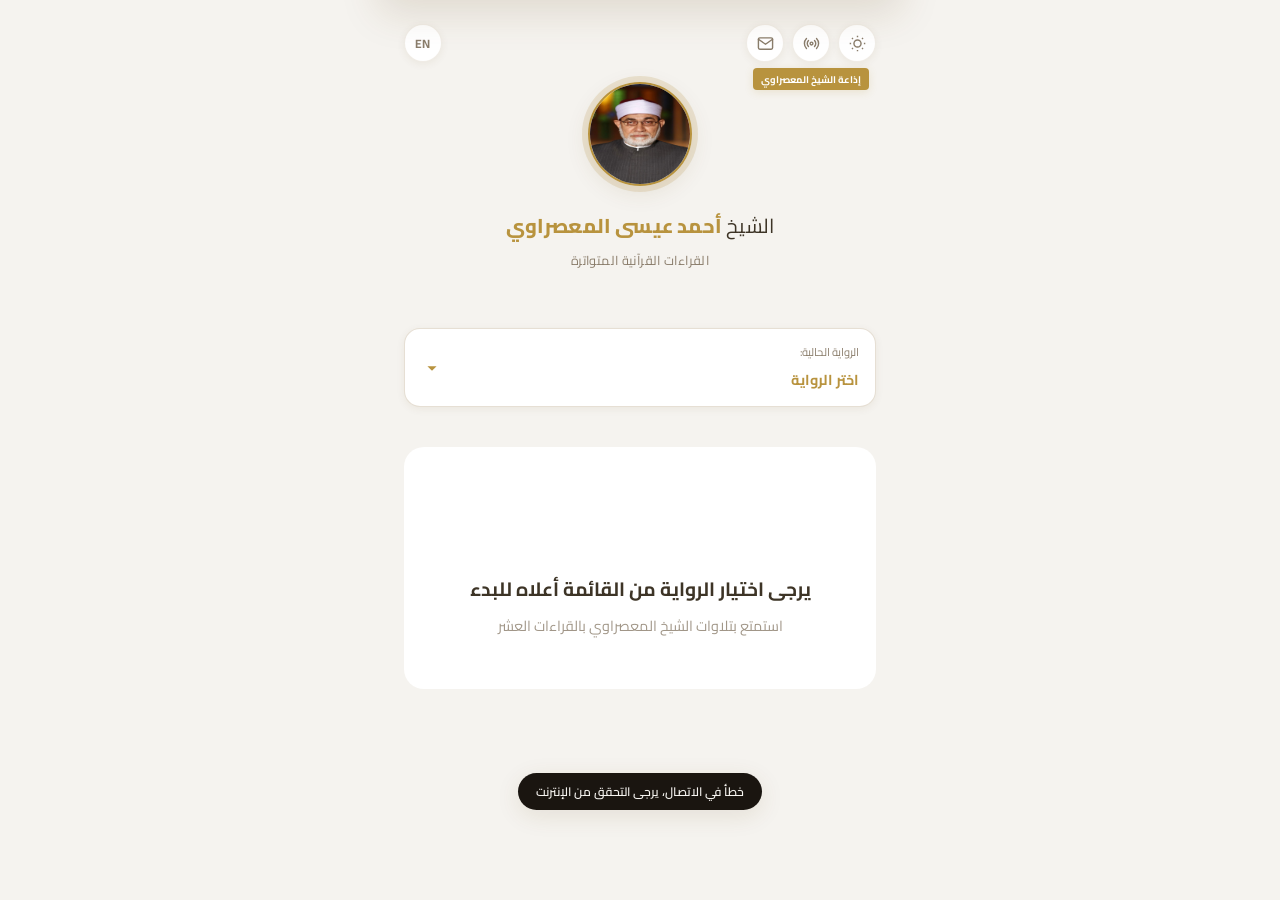
==== index.html @ b3e5ec7e "Add files via upload" ====
<!DOCTYPE html>
<html lang="ar" dir="rtl">
<head>
    <meta charset="UTF-8">
    <meta name="viewport" content="width=device-width, initial-scale=1.0, maximum-scale=1.0, user-scalable=no">

    <title>مصحف الأمة - الشيخ أحمد عيسى المعصراوي</title>
    <meta name="description" content="استمع إلى القرآن الكريم بالروايات المتواترة بصوت الشيخ أحمد عيسى المعصراوي.">
    <meta name="keywords" content="قرآن كريم, الشيخ المعصراوي, أحمد عيسى المعصراوي, القراءات العشر, روايات القرآن, mp3 قرآن, مصحف الأمة">
    <meta http-equiv="content-language" content="ar">

    <meta name="theme-color" content="#b8933e">
    <meta name="apple-mobile-web-app-capable" content="yes">
    <meta name="apple-mobile-web-app-status-bar-style" content="default">
    <meta name="apple-mobile-web-app-title" content="مصحف الأمة">
    
    <link rel="apple-touch-icon" href="icon.png">
    <link rel="manifest" href="manifest.json">

    <!-- الخطوط -->
    <link rel="preconnect" href="https://fonts.googleapis.com">
    <link rel="preconnect" href="https://fonts.gstatic.com" crossorigin>
    <link href="https://fonts.googleapis.com/css2?family=Cairo:wght@300;400;600;700;900&family=Amiri:wght@400;700&display=swap" rel="stylesheet">
    
    <!-- ملف التنسيق -->
    <link rel="stylesheet" href="style.css">
</head>
<body>

    <!-- رسالة تثبيت التطبيق الانزلاقية -->
    <div id="install-banner" class="install-banner" role="banner" aria-label="تثبيت التطبيق">
        <img src="icon.png" alt="أيقونة مصحف الأمة" class="install-icon" loading="lazy">
        <div class="install-info">
            <div class="install-title" id="install-title">تثبيت تطبيق مصحف الأمة</div>
            <div class="install-desc" id="install-desc">تجربة استماع أسرع وتعمل بدون إنترنت</div>
        </div>
        <button class="install-action-btn" id="install-action-btn" aria-label="تثبيت التطبيق">تثبيت</button>
        <button class="install-close-btn" onclick="closeInstallBanner()" aria-label="إغلاق">
            <svg viewBox="0 0 24 24" fill="none" stroke="currentColor" stroke-width="2.5" stroke-linecap="round" stroke-linejoin="round" aria-hidden="true">
                <line x1="18" y1="6" x2="6" y2="18"></line>
                <line x1="6" y1="6" x2="18" y2="18"></line>
            </svg>
        </button>
    </div>

    <!-- رسالة استئناف الاستماع -->
    <div id="resume-banner" role="dialog" aria-modal="true" aria-labelledby="resume-text">
        <div class="resume-icon">
            <svg viewBox="0 0 24 24" fill="none" stroke="currentColor" stroke-width="2" aria-hidden="true">
                <path d="M3 12a9 9 0 1 0 18 0 9 9 0 0 0-18 0z"/>
                <path d="M10 8l6 4-6 4V8z"/>
            </svg>
        </div>
        <div class="resume-text" id="resume-text">هل تود إكمال الاستماع؟</div>
        <div class="resume-actions">
            <button class="resume-btn" id="resume-btn-yes" onclick="resumePlayback()">متابعة الاستماع</button>
            <button class="resume-close" id="resume-btn-no" onclick="closeResumeBanner()">إلغاء</button>
        </div>
    </div>

    <!-- رسالة التوست (الإشعارات المؤقتة) -->
    <div id="toast" class="toast" role="status" aria-live="polite"></div>

    <!-- محتوى الصفحة الرئيسي -->
    <div class="container" id="main-container">

        <!-- الشريط العلوي -->
        <nav class="top-bar" aria-label="أدوات التحكم العامة">
            <div class="top-bar-group">
                <button class="top-btn" onclick="toggleTheme()" id="theme-toggle-btn" aria-label="تبديل المظهر"></button>

                <div class="radio-wrapper" style="position: relative; display: flex; flex-direction: column; align-items: center;">
                    <button class="top-btn radio-btn" onclick="toggleRadioAction()" id="radio-toggle-btn" aria-label="إذاعة الشيخ المعصراوي المباشرة" title="الإذاعة المباشرة">
                        <svg viewBox="0 0 24 24" fill="none" stroke="currentColor" stroke-width="2" stroke-linecap="round" stroke-linejoin="round" aria-hidden="true">
                            <circle cx="12" cy="12" r="2"></circle>
                            <path d="M16.24 7.76a6 6 0 0 1 0 8.49M7.76 16.24a6 6 0 0 1 0-8.49M19.07 4.93a10 10 0 0 1 0 14.14M4.93 19.07a10 10 0 0 1 0-14.14"></path>
                        </svg>
                        <span class="radio-live-dot" id="radio-live-dot" aria-hidden="true"></span>
                    </button>
                    <div class="radio-flash-badge" id="radio-flash-badge">إذاعة الشيخ المعصراوي</div>
                </div>

                <a href="mailto:contact@egyquran.com" class="top-btn email-btn" aria-label="تواصل معنا عبر البريد الإلكتروني" title="تواصل معنا">
                    <svg viewBox="0 0 24 24" fill="none" stroke="currentColor" stroke-width="2" stroke-linecap="round" stroke-linejoin="round" aria-hidden="true">
                        <path d="M4 4h16c1.1 0 2 .9 2 2v12c0 1.1-.9 2-2 2H4c-1.1 0-2-.9-2-2V6c0-1.1.9-2 2-2z"></path>
                        <polyline points="22,6 12,13 2,6"></polyline>
                    </svg>
                </a>
            </div>

            <button class="top-btn lang-btn" onclick="toggleLanguage()" aria-label="تغيير اللغة">
                <span id="lang-label">EN</span>
            </button>
        </nav>

        <!-- رأس الصفحة - معلومات الشيخ -->
        <header>
            <div class="header-avatar-wrapper">
                <img src="maasrawi.jpg" id="header-avatar-img" class="header-img" alt="الشيخ أحمد عيسى المعصراوي" loading="lazy">
                <div class="header-avatar-glow" aria-hidden="true"></div>
            </div>
            <h1 id="main-title">الشيخ <strong>أحمد عيسى المعصراوي</strong></h1>
            <p id="header-subtitle" class="header-subtitle">القراءات القرآنية المتواترة</p>

            <!-- المعادل الصوتي -->
            <div id="header-equalizer" class="header-equalizer" aria-hidden="true">
                <div class="header-eq-bar"></div>
                <div class="header-eq-bar"></div>
                <div class="header-eq-bar"></div>
                <div class="header-eq-bar"></div>
                <div class="header-eq-bar"></div>
            </div>
        </header>

        <!-- القائمة المنسدلة لاختيار الرواية -->
        <section aria-label="اختيار الرواية">
            <div class="custom-dropdown" id="edition-dropdown">
                <div class="dropdown-header" onclick="toggleDropdown()" role="button" aria-haspopup="listbox" aria-expanded="false">
                    <div class="dropdown-header-text">
                        <span style="font-size: 0.7rem; color: var(--text-muted); display: block; margin-bottom: 2px;" id="dropdown-label">الرواية الحالية:</span>
                        <strong id="selected-edition-name">حفص عن عاصم الكوفي</strong>
                    </div>
                    <svg viewBox="0 0 24 24" fill="currentColor" aria-hidden="true"><path d="M7 10l5 5 5-5z"/></svg>
                </div>
                <div class="dropdown-list" id="edition-list" role="listbox">
                    <!-- سيتم حقن الروايات العشرين هنا بواسطة الجافاسكربت -->
                </div>
            </div>
        </section>

        <!-- قائمة السور -->
        <main role="main">
            <div class="surah-list-container" id="main-surah-list" aria-label="قائمة السور">
                <!-- سيتم حقن السور هنا بواسطة الجافاسكربت -->
            </div>
        </main>

    </div>

    <!-- شاشة القراءة والمزامنة -->
    <div id="reading-view" class="reading-view" role="region" aria-label="عرض النص القرآني">
        
        <!-- تم إزالة الشريط العلوي بالكامل -->
        
        <div class="ayat-scroll" id="ayat-scroll">
            <div class="reading-loading" id="reading-loading">
                <svg class="loading-spin" viewBox="0 0 24 24" fill="none" stroke="currentColor" stroke-width="3" stroke-linecap="round" aria-hidden="true"><path d="M12 2v4m0 12v4M4.93 4.93l2.83 2.83m8.48 8.48l2.83 2.83M2 12h4m12 0h4M4.93 19.07l2.83-2.83m8.48-8.48l2.83-2.83"/></svg>
                <span id="reading-loading-text">جاري تحميل النص...</span>
            </div>
            <div class="ayat-container" id="ayat-container"></div>
        </div>
    </div>

    <!-- نافذة التحميل -->
    <div id="download-modal" class="download-modal" role="dialog" aria-modal="true" aria-labelledby="dl-modal-title">
        <div class="download-modal-content">
            <div class="dl-modal-icon" aria-hidden="true">
                <svg viewBox="0 0 24 24" fill="none" stroke="currentColor" stroke-width="2">
                    <path d="M21 15v4a2 2 0 0 1-2 2H5a2 2 0 0 1-2-2v-4"/>
                    <polyline points="7 10 12 15 17 10"/>
                    <line x1="12" y1="15" x2="12" y2="3"/>
                </svg>
            </div>
            <div id="dl-modal-title" class="dl-modal-title">جاري التحميل...</div>
            <div class="dl-progress-track" role="progressbar" aria-valuemin="0" aria-valuemax="100" aria-valuenow="0">
                <div id="dl-progress-fill" class="dl-progress-fill"></div>
            </div>
            <div id="dl-modal-pct" class="dl-modal-pct">0%</div>
        </div>
    </div>

    <!-- لوحة الإذاعة المباشرة الوهمية -->
    <div id="radio-modal" class="radio-modal" role="dialog" aria-modal="true" aria-labelledby="radio-modal-title" onclick="if(event.target===this) closeRadioPanel()">
        <div class="radio-modal-content">
            <button class="radio-close-btn" onclick="closeRadioPanel()" aria-label="إغلاق الإذاعة">
                <svg viewBox="0 0 24 24" fill="none" stroke="currentColor" stroke-width="2.5" stroke-linecap="round" stroke-linejoin="round" aria-hidden="true">
                    <line x1="18" y1="6" x2="6" y2="18"></line>
                    <line x1="6" y1="6" x2="18" y2="18"></line>
                </svg>
            </button>

            <div class="radio-live-badge">
                <span class="radio-live-pulse" aria-hidden="true"></span>
                <span id="radio-live-label">مباشر</span>
            </div>

            <div class="radio-avatar-wrapper">
                <img src="maasrawi.jpg" alt="الشيخ أحمد عيسى المعصراوي" class="radio-avatar-img" loading="lazy">
                <div class="radio-eq" id="radio-eq" aria-hidden="true">
                    <div class="radio-eq-bar"></div>
                    <div class="radio-eq-bar"></div>
                    <div class="radio-eq-bar"></div>
                    <div class="radio-eq-bar"></div>
                    <div class="radio-eq-bar"></div>
                </div>
            </div>

            <div id="radio-modal-title" class="radio-modal-title">إذاعة الشيخ المعصراوي</div>
            <div id="radio-track-title" class="radio-track-title">جاري تجهيز البث المباشر...</div>

            <button class="radio-play-btn" id="radio-play-btn" onclick="toggleRadioPlayback()" aria-label="تشغيل الإذاعة">
                <svg id="radio-play-icon" viewBox="0 0 24 24" fill="currentColor" aria-hidden="true"><path d="M8 5v14l11-7z"/></svg>
            </button>

            <div class="radio-flash-notice" role="status">
                <svg viewBox="0 0 24 24" fill="none" stroke="currentColor" stroke-width="2" stroke-linecap="round" stroke-linejoin="round" aria-hidden="true">
                    <path d="M13 2 3 14h7l-1 8 10-12h-7l1-8z"></path>
                </svg>
                <span>أنت تستمع الآن إلى البث المباشر لإذاعة الشيخ أحمد عيسى المعصراوي، على مدار الساعة</span>
            </div>
        </div>
    </div>

    <!-- المشغل السفلي العائم -->
    <div class="floating-player" id="global-player" role="region" aria-label="مشغل الصوت">
        <!-- شريط التقدم -->
        <div class="player-seekbar-container" id="progress-container" role="slider" aria-label="موضع التشغيل" aria-valuemin="0" aria-valuemax="100" aria-valuenow="0" tabindex="0">
            <div class="player-seekbar-track">
                <div class="player-seekbar-fill" id="progress-bar-fill">
                    <div class="player-seekbar-thumb" id="progress-thumb"></div>
                </div>
            </div>
        </div>

        <!-- معلومات التشغيل والوقت -->
        <div class="player-info-row">
            <div id="player-track-title" class="player-track-title"></div>
            <div class="player-time">
                <span id="curr-time" dir="ltr">00:00</span>
                <span id="time-separator" class="time-sep">/</span>
                <span id="total-time" dir="ltr">00:00</span>
            </div>
        </div>

        <!-- أزرار التحكم -->
        <div class="player-controls-row">
            
            <!-- عنصر موازن لتوسيط الأزرار -->
            <div class="player-side-btn"></div>

            <!-- أزرار التنقل والتشغيل -->
            <div class="player-main-controls">
                <button class="icon-btn nav-btn" onclick="playPrevious()" aria-label="السورة السابقة">
                    <svg viewBox="0 0 24 24" fill="currentColor" aria-hidden="true"><path d="M6 6h2v12H6zm3.5 6l8.5 6V6z"/></svg>
                </button>
                <button class="play-toggle-btn" id="player-play-btn" onclick="togglePlayPause()" aria-label="تشغيل أو إيقاف مؤقت"></button>
                <button class="icon-btn nav-btn" onclick="playNext()" aria-label="السورة التالية">
                    <svg viewBox="0 0 24 24" fill="currentColor" aria-hidden="true"><path d="M6 18l8.5-6L6 6v12zM16 6v12h2V6h-2z"/></svg>
                </button>
            </div>

            <!-- زر وضع التشغيل (تلقائي/تكرار/إيقاف) -->
            <div class="player-side-btn player-side-btn--end" id="playback-wrapper">
                <button class="icon-btn playback-mode-btn active-feature" id="btn-playback-mode" onclick="togglePlaybackMenu(event)" aria-label="وضع التشغيل" aria-haspopup="true" aria-expanded="false">
                    <span id="playback-text">تلقائي</span>
                    <svg id="playback-icon" width="16" height="16" viewBox="0 0 24 24" fill="none" stroke="currentColor" stroke-width="2" stroke-linecap="round" stroke-linejoin="round" aria-hidden="true"></svg>
                </button>
                <div class="playback-menu" id="playback-menu" role="menu" aria-label="خيارات التشغيل"></div>
            </div>

        </div>
    </div>

    <!-- ملف الجافاسكربت -->
    <script src="app.js" defer></script>
</body>
</html>
---- style.css ----
/* ================================================
   EGY QURAN — Premium Stylesheet (Ma'asrawi Edition)
   Design: Gold & Ink — Elegant Islamic Audio App
   ================================================ */

/* ── متغيرات الألوان والتوكنز ── */
:root {
    /* الوضع الفاتح */
    --bg-page:      #f5f3ef;
    --bg-card:      #ffffff;
    --bg-subtle:    #ede9e2;
    --bg-inset:     #faf8f5;

    --accent-gold:  #b8933e;
    --accent-light: #d4aa5a;
    --accent-glow:  rgba(184, 147, 62, 0.18);
    --accent-hover: #a07d33;

    --text-title:   #1a1510;
    --text-body:    #3d3426;
    --text-muted:   #8a7d6b;
    --text-faint:   #b5a898;

    --border-soft:  rgba(140, 110, 60, 0.12);
    --border-mid:   rgba(140, 110, 60, 0.22);

    --player-bg:    rgba(255, 252, 245, 0.97);
    --shadow-sm:    0 2px 8px rgba(100, 70, 20, 0.07);
    --shadow-md:    0 6px 24px rgba(100, 70, 20, 0.11);
    --shadow-lg:    0 12px 40px rgba(100, 70, 20, 0.15);

    --radius-sm:    10px;
    --radius-md:    16px;
    --radius-lg:    24px;
    --radius-full:  9999px;

    --transition:   0.22s cubic-bezier(0.4, 0, 0.2, 1);
    --font-ui:      'Cairo', sans-serif;
}

/* الوضع الداكن */
body.dark-theme {
    --bg-page:      #0f0e0c;
    --bg-card:      #1a1812;
    --bg-subtle:    #231f18;
    --bg-inset:     #141210;

    --accent-gold:  #c5a459;
    --accent-light: #d9b96a;
    --accent-glow:  rgba(197, 164, 89, 0.15);
    --accent-hover: #b39048;

    --text-title:   #f5efdf;
    --text-body:    #cdc0a8;
    --text-muted:   #7a6e5e;
    --text-faint:   #4a4035;

    --border-soft:  rgba(197, 164, 89, 0.10);
    --border-mid:   rgba(197, 164, 89, 0.18);

    --player-bg:    rgba(18, 16, 12, 0.97);
    --shadow-sm:    0 2px 8px rgba(0, 0, 0, 0.3);
    --shadow-md:    0 6px 24px rgba(0, 0, 0, 0.4);
    --shadow-lg:    0 12px 40px rgba(0, 0, 0, 0.5);
}

/* ── إعادة الضبط الأساسية ── */
*, *::before, *::after {
    box-sizing: border-box;
    margin: 0;
    padding: 0;
    -webkit-tap-highlight-color: transparent;
}

@media (prefers-reduced-motion: reduce) {
    *, *::before, *::after {
        animation-duration: 0.01ms !important;
        animation-iteration-count: 1 !important;
        transition-duration: 0.01ms !important;
    }
}

html {
    scroll-behavior: smooth;
}

body {
    font-family: var(--font-ui);
    background: var(--bg-page);
    color: var(--text-body);
    min-height: 100vh;
    padding-bottom: 150px;
    user-select: none;
    -webkit-font-smoothing: antialiased;
    transition: background var(--transition), color var(--transition);
}

/* ── الحاوية الرئيسية ── */
.container {
    width: 100%;
    max-width: 520px;
    margin: 0 auto;
    padding: 16px 16px 0;
}

@media (min-width: 640px) {
    .container {
        padding: 24px 24px 0;
    }
}

/* ── التثبيت الانزلاقي ── */
.install-banner {
    position: fixed;
    top: 0;
    left: 50%;
    transform: translateX(-50%) translateY(-100%);
    width: 100%;
    max-width: 520px;
    background: var(--player-bg);
    backdrop-filter: blur(20px);
    -webkit-backdrop-filter: blur(20px);
    border-bottom: 2px solid var(--accent-gold);
    box-shadow: var(--shadow-lg);
    z-index: 10001;
    display: flex;
    align-items: center;
    padding: 12px 16px;
    gap: 12px;
    transition: transform 0.5s cubic-bezier(0.4, 0, 0.2, 1);
}

.install-banner.show {
    transform: translateX(-50%) translateY(0);
}

.install-icon {
    width: 44px;
    height: 44px;
    border-radius: 12px;
    box-shadow: var(--shadow-sm);
    flex-shrink: 0;
}

.install-info {
    flex: 1;
    display: flex;
    flex-direction: column;
    gap: 2px;
}

.install-title {
    font-size: 0.85rem;
    font-weight: 700;
    color: var(--text-title);
}

.install-desc {
    font-size: 0.68rem;
    color: var(--text-muted);
    line-height: 1.4;
}

.install-action-btn {
    background: var(--accent-gold);
    color: #fff;
    border: none;
    padding: 7px 18px;
    border-radius: var(--radius-full);
    font-family: var(--font-ui);
    font-weight: 700;
    font-size: 0.78rem;
    cursor: pointer;
    box-shadow: 0 4px 14px var(--accent-glow);
    transition: transform var(--transition), background var(--transition);
    white-space: nowrap;
    flex-shrink: 0;
}

.install-action-btn:hover { background: var(--accent-hover); }
.install-action-btn:active { transform: scale(0.95); }

.install-close-btn {
    background: transparent;
    border: none;
    color: var(--text-muted);
    cursor: pointer;
    display: flex;
    align-items: center;
    justify-content: center;
    padding: 6px;
    border-radius: 50%;
    transition: background var(--transition), color var(--transition);
    flex-shrink: 0;
}

.install-close-btn:hover {
    background: var(--accent-glow);
    color: var(--text-title);
}

.install-close-btn svg {
    width: 18px;
    height: 18px;
}

/* ── بانر الاستئناف ── */
#resume-banner {
    position: fixed;
    top: 20px;
    left: 50%;
    transform: translateX(-50%) translateY(-200px);
    background: var(--player-bg);
    border: 1.5px solid var(--accent-gold);
    padding: 16px 20px;
    border-radius: var(--radius-md);
    box-shadow: var(--shadow-lg);
    z-index: 10000;
    width: 90%;
    max-width: 380px;
    display: flex;
    flex-direction: column;
    align-items: center;
    gap: 12px;
    transition: transform 0.45s cubic-bezier(0.4, 0, 0.2, 1), opacity 0.45s ease;
    opacity: 0;
    visibility: hidden;
    backdrop-filter: blur(16px);
    -webkit-backdrop-filter: blur(16px);
}

#resume-banner.show {
    transform: translateX(-50%) translateY(0);
    opacity: 1;
    visibility: visible;
}

.resume-icon {
    width: 40px;
    height: 40px;
    background: var(--accent-glow);
    border-radius: 50%;
    display: flex;
    align-items: center;
    justify-content: center;
    color: var(--accent-gold);
}

.resume-icon svg {
    width: 20px;
    height: 20px;
}

.resume-text {
    font-size: 0.88rem;
    font-weight: 600;
    color: var(--text-title);
    text-align: center;
    line-height: 1.6;
}

.resume-actions {
    display: flex;
    gap: 10px;
    width: 100%;
}

.resume-btn {
    flex: 1;
    background: var(--accent-gold);
    color: #fff;
    border: none;
    padding: 8px 16px;
    border-radius: var(--radius-sm);
    font-family: var(--font-ui);
    font-weight: 700;
    font-size: 0.82rem;
    cursor: pointer;
    transition: background var(--transition), transform var(--transition);
    box-shadow: 0 4px 12px var(--accent-glow);
}

.resume-btn:hover { background: var(--accent-hover); }
.resume-btn:active { transform: scale(0.97); }

.resume-close {
    flex: 1;
    background: var(--bg-subtle);
    color: var(--text-muted);
    border: 1px solid var(--border-soft);
    padding: 8px 16px;
    border-radius: var(--radius-sm);
    font-family: var(--font-ui);
    font-weight: 600;
    font-size: 0.82rem;
    cursor: pointer;
    transition: background var(--transition), color var(--transition);
}

.resume-close:hover {
    background: var(--border-soft);
    color: var(--text-body);
}

.resume-close:active { transform: scale(0.97); }

/* ── الشريط العلوي ── */
.top-bar {
    display: flex;
    justify-content: space-between;
    align-items: center;
    padding-bottom: 20px;
}

.top-bar-group {
    display: flex;
    gap: 8px;
    align-items: center;
}

.top-btn {
    background: var(--bg-card);
    border: 1px solid var(--border-soft);
    color: var(--text-muted);
    width: 38px;
    height: 38px;
    border-radius: 50%;
    display: flex;
    align-items: center;
    justify-content: center;
    cursor: pointer;
    transition: background var(--transition), color var(--transition), border-color var(--transition), box-shadow var(--transition);
    font-family: var(--font-ui);
    font-weight: 700;
    font-size: 0.72rem;
    text-decoration: none;
    position: relative;
    box-shadow: var(--shadow-sm);
}

.top-btn:hover {
    background: var(--accent-glow);
    color: var(--accent-gold);
    border-color: var(--border-mid);
    box-shadow: 0 0 0 3px var(--accent-glow);
}

.top-btn:focus-visible {
    outline: 2px solid var(--accent-gold);
    outline-offset: 2px;
}

.top-btn svg {
    width: 17px;
    height: 17px;
}

/* ── إشعار الإذاعة الفليشر ── */
.radio-flash-badge {
    position: absolute;
    top: 100%;
    margin-top: 6px;
    background: var(--accent-gold);
    color: #fff;
    font-size: 0.6rem;
    font-weight: 700;
    padding: 2px 8px;
    border-radius: 4px;
    white-space: nowrap;
    box-shadow: 0 2px 8px var(--accent-glow);
    animation: flash-pulse 1.5s infinite ease-in-out;
    pointer-events: none;
    z-index: 10;
}

@keyframes flash-pulse {
    0% { opacity: 0.7; transform: scale(0.95); }
    50% { opacity: 1; transform: scale(1); }
    100% { opacity: 0.7; transform: scale(0.95); }
}

.lang-btn {
    font-size: 0.75rem;
    letter-spacing: 0.04em;
}

.email-btn:hover,
.email-btn:focus-visible {
    color: #3b82f6 !important;
    border-color: rgba(59, 130, 246, 0.4) !important;
    background: rgba(59, 130, 246, 0.08) !important;
}

/* ── الرأس ── */
header {
    text-align: center;
    padding-bottom: 22px;
}

.header-avatar-wrapper {
    position: relative;
    display: inline-block;
    margin-bottom: 12px;
}

.header-img {
    width: 96px;
    height: 96px;
    border-radius: 50%;
    border: 2.5px solid var(--accent-gold);
    box-shadow: var(--shadow-md), 0 0 0 6px var(--accent-glow);
    object-fit: cover;
    display: block;
    transition: box-shadow var(--transition);
}

.header-avatar-glow {
    position: absolute;
    inset: -8px;
    border-radius: 50%;
    background: radial-gradient(circle, var(--accent-glow) 0%, transparent 70%);
    pointer-events: none;
    opacity: 0;
    transition: opacity var(--transition);
}

.header-equalizer.playing ~ .header-img,
header:has(.header-equalizer.playing) .header-img {
    box-shadow: var(--shadow-md), 0 0 0 8px var(--accent-glow);
}

header h1 {
    font-family: var(--font-ui);
    font-size: 1.15rem;
    font-weight: 400;
    color: var(--text-body);
    margin-bottom: 4px;
    letter-spacing: 0.01em;
    transition: font-size var(--transition);
}

header h1 strong {
    font-weight: 800;
    color: var(--accent-gold);
}

.header-subtitle {
    font-size: 0.8rem;
    color: var(--text-muted);
    letter-spacing: 0.03em;
}

/* المعادل الصوتي في الرأس */
.header-equalizer {
    display: flex;
    align-items: flex-end;
    justify-content: center;
    gap: 4px;
    height: 20px;
    margin-top: 14px;
    opacity: 0;
    visibility: hidden;
    transition: opacity 0.4s ease, visibility 0.4s ease;
}

.header-equalizer.playing {
    opacity: 1;
    visibility: visible;
}

.header-eq-bar {
    width: 3px;
    height: 100%;
    background: linear-gradient(to top, var(--accent-gold), var(--accent-light));
    border-radius: 3px;
    transform-origin: bottom;
    box-shadow: 0 0 10px var(--accent-glow);
}

.header-equalizer.playing .header-eq-bar:nth-child(1) { animation: equalize 0.70s infinite alternate ease-in-out; }
.header-equalizer.playing .header-eq-bar:nth-child(2) { animation: equalize 0.50s infinite alternate ease-in-out 0.20s; }
.header-equalizer.playing .header-eq-bar:nth-child(3) { animation: equalize 0.80s infinite alternate ease-in-out 0.10s; }
.header-equalizer.playing .header-eq-bar:nth-child(4) { animation: equalize 0.60s infinite alternate ease-in-out 0.30s; }
.header-equalizer.playing .header-eq-bar:nth-child(5) { animation: equalize 0.70s infinite alternate ease-in-out 0.15s; }

@keyframes equalize {
    0%   { transform: scaleY(0.2); }
    100% { transform: scaleY(1); }
}

/* ── القائمة المنسدلة للروايات ── */
.custom-dropdown {
    position: relative;
    margin: 0 0 20px;
    z-index: 100;
}

.dropdown-header {
    background: var(--bg-card);
    border: 1.5px solid var(--border-mid);
    padding: 12px 16px;
    border-radius: var(--radius-md);
    display: flex;
    justify-content: space-between;
    align-items: center;
    cursor: pointer;
    box-shadow: var(--shadow-sm);
    transition: all var(--transition);
}

.dropdown-header:hover {
    border-color: var(--accent-gold);
    background: var(--bg-inset);
}

.dropdown-header-text {
    text-align: right;
}

html[dir="ltr"] .dropdown-header-text {
    text-align: left;
}

.dropdown-header-text strong {
    font-size: 0.9rem;
    color: var(--accent-gold);
}

.dropdown-header svg {
    width: 22px;
    height: 22px;
    color: var(--accent-gold);
    transition: transform 0.3s ease;
}

.dropdown-header.open {
    border-color: var(--accent-gold);
    box-shadow: 0 0 0 3px var(--accent-glow);
}

.dropdown-header.open svg {
    transform: rotate(180deg);
}

.dropdown-list {
    position: absolute;
    top: calc(100% + 8px);
    left: 0;
    width: 100%;
    background: var(--bg-card);
    border: 1px solid var(--border-mid);
    border-radius: var(--radius-md);
    max-height: 280px;
    overflow-y: auto;
    box-shadow: var(--shadow-lg);
    opacity: 0;
    visibility: hidden;
    transform: translateY(-10px);
    transition: all 0.3s ease;
}

.dropdown-list.show {
    opacity: 1;
    visibility: visible;
    transform: translateY(0);
}

.dropdown-list::-webkit-scrollbar {
    width: 6px;
}

.dropdown-list::-webkit-scrollbar-thumb {
    background: var(--border-soft);
    border-radius: 10px;
}

.dropdown-item {
    padding: 12px 16px;
    border-bottom: 1px solid var(--border-soft);
    cursor: pointer;
    font-size: 0.85rem;
    font-weight: 600;
    color: var(--text-title);
    display: flex;
    justify-content: space-between;
    align-items: center;
    transition: background var(--transition);
}

.dropdown-item:last-child {
    border-bottom: none;
}

.dropdown-item:hover {
    background: var(--bg-subtle);
    color: var(--accent-gold);
}

.dropdown-item.active {
    background: var(--accent-glow);
    color: var(--accent-gold);
    border-right: 3px solid var(--accent-gold); /* RTL Support */
}

html[dir="ltr"] .dropdown-item.active {
    border-right: none;
    border-left: 3px solid var(--accent-gold); /* LTR Support */
}

/* ── قائمة السور ── */
.surah-list-container {
    display: flex;
    flex-direction: column;
    gap: 5px;
}

.surah-row {
    display: flex;
    align-items: center;
    justify-content: space-between;
    padding: 6px 14px;
    background: var(--bg-card);
    border: 1px solid var(--border-soft);
    border-radius: var(--radius-sm);
    transition: border-color var(--transition), background var(--transition), box-shadow var(--transition);
    cursor: default;
}

.surah-row:hover {
    border-color: var(--border-mid);
    box-shadow: var(--shadow-sm);
}

.surah-row.active-row {
    border-color: var(--accent-gold);
    background: var(--accent-glow);
    box-shadow: 0 0 0 1px var(--accent-gold);
}

.surah-info {
    display: flex;
    align-items: center;
    gap: 12px;
    flex: 1;
    min-width: 0;
}

.surah-number {
    font-size: 0.72rem;
    font-weight: 700;
    color: var(--accent-gold);
    min-width: 30px;
    flex-shrink: 0;
    font-variant-numeric: tabular-nums;
}

.surah-name {
    font-size: 0.82rem;
    font-weight: 700;
    color: var(--text-title);
    white-space: nowrap;
    overflow: hidden;
    text-overflow: ellipsis;
}

.surah-actions {
    display: flex;
    align-items: center;
    gap: 8px;
    flex-shrink: 0;
}

@media (max-width: 360px) {
    .surah-actions {
        gap: 5px;
    }
    .surah-action-btn {
        width: 26px;
        height: 26px;
    }
    .surah-action-btn svg {
        width: 12px !important;
        height: 12px !important;
    }
}

.surah-action-btn {
    width: 29px;
    height: 29px;
    border-radius: 50%;
    display: flex;
    align-items: center;
    justify-content: center;
    background: var(--bg-subtle);
    border: 1px solid var(--border-soft);
    color: var(--text-muted);
    cursor: pointer;
    text-decoration: none;
    transition: background var(--transition), color var(--transition), border-color var(--transition), transform var(--transition);
}

.surah-action-btn:hover {
    background: var(--accent-glow);
    color: var(--accent-gold);
    border-color: var(--accent-gold);
    transform: scale(1.08);
}

.surah-action-btn:active {
    transform: scale(0.92);
}

.surah-action-btn:focus-visible {
    outline: 2px solid var(--accent-gold);
    outline-offset: 2px;
}

.surah-action-btn svg {
    width: 14px !important;
    height: 14px !important;
}

.active-row .play-cell {
    background: var(--accent-gold);
    color: #fff;
    border-color: var(--accent-gold);
    box-shadow: 0 4px 12px var(--accent-glow);
}

.active-row .play-cell:hover {
    background: var(--accent-hover);
    transform: scale(1.1);
}

.mushaf-cell {
    color: var(--accent-gold);
    border-color: var(--border-mid);
}

.mushaf-cell:hover {
    background: var(--accent-glow);
    border-color: var(--accent-gold);
}

.active-row .mushaf-cell {
    border-color: var(--accent-gold);
    background: var(--bg-card);
    box-shadow: 0 0 0 1px var(--accent-glow);
}

/* ── أزرار أيقونات المشغل ── */
.icon-btn {
    background: transparent;
    border: none;
    color: var(--text-muted);
    cursor: pointer;
    display: flex;
    align-items: center;
    justify-content: center;
    transition: color var(--transition), transform var(--transition);
    padding: 4px;
    border-radius: var(--radius-sm);
}

.icon-btn:hover { color: var(--accent-gold); }
.icon-btn:active { transform: scale(0.92); }

.icon-btn:focus-visible {
    outline: 2px solid var(--accent-gold);
    outline-offset: 2px;
}

.icon-btn.active-feature {
    color: var(--accent-gold) !important;
}

.icon-btn svg {
    width: 20px;
    height: 20px;
}

/* ── نافذة التحميل ── */
.download-modal {
    position: fixed;
    inset: 0;
    background: rgba(0, 0, 0, 0.55);
    backdrop-filter: blur(6px);
    -webkit-backdrop-filter: blur(6px);
    z-index: 9999;
    display: none;
    align-items: center;
    justify-content: center;
}

.download-modal-content {
    background: var(--bg-card);
    border: 1px solid var(--border-mid);
    border-radius: var(--radius-lg);
    padding: 28px 24px;
    width: 88%;
    max-width: 320px;
    text-align: center;
    box-shadow: var(--shadow-lg);
    animation: slide-up-fade 0.3s ease;
}

@keyframes slide-up-fade {
    from { transform: translateY(20px); opacity: 0; }
    to   { transform: translateY(0);    opacity: 1; }
}

.dl-modal-icon {
    width: 48px;
    height: 48px;
    background: var(--accent-glow);
    border-radius: 50%;
    display: flex;
    align-items: center;
    justify-content: center;
    margin: 0 auto 14px;
    color: var(--accent-gold);
}

.dl-modal-icon svg {
    width: 22px;
    height: 22px;
}

.dl-modal-title {
    font-size: 0.95rem;
    font-weight: 700;
    margin-bottom: 16px;
    color: var(--text-title);
}

.dl-progress-track {
    width: 100%;
    height: 6px;
    background: var(--bg-subtle);
    border-radius: var(--radius-full);
    overflow: hidden;
}

.dl-progress-fill {
    height: 100%;
    width: 0%;
    background: linear-gradient(90deg, var(--accent-gold), var(--accent-light));
    transition: width 0.15s linear;
    border-radius: var(--radius-full);
}

.dl-modal-pct {
    margin-top: 10px;
    font-size: 0.88rem;
    font-weight: 700;
    color: var(--accent-gold);
}

/* ── المشغل السفلي ── */
.floating-player {
    position: fixed;
    bottom: 14px;
    left: 50%;
    transform: translateX(-50%);
    width: 94%;
    max-width: 480px;
    background: var(--player-bg);
    backdrop-filter: blur(24px);
    -webkit-backdrop-filter: blur(24px);
    border-radius: var(--radius-md);
    border: 1px solid var(--border-soft);
    padding: 8px 16px 10px;
    box-shadow: var(--shadow-lg);
    display: none;
    z-index: 1000;
    transition: box-shadow var(--transition);
}

/* تحسينات للمشغل عند تشغيل الإذاعة */
.floating-player.radio-mode .player-seekbar-container,
.floating-player.radio-mode .player-time,
.floating-player.radio-mode .player-main-controls .nav-btn,
.floating-player.radio-mode .player-side-btn {
    display: none !important;
}

.floating-player.radio-mode .player-main-controls {
    justify-content: center;
    width: 100%;
}

/* شريط التقدم */
.player-seekbar-container {
    width: 100%;
    height: 14px;
    display: flex;
    align-items: center;
    cursor: pointer;
    direction: ltr;
    margin-bottom: 4px;
    touch-action: none;
    border-radius: var(--radius-full);
}

.player-seekbar-track {
    width: 100%;
    height: 3px;
    background: var(--bg-subtle);
    border-radius: var(--radius-full);
    position: relative;
    transition: height 0.2s ease;
}

.player-seekbar-container:hover .player-seekbar-track {
    height: 5px;
}

.player-seekbar-fill {
    height: 100%;
    background: linear-gradient(90deg, var(--accent-gold), var(--accent-light));
    width: 0%;
    border-radius: var(--radius-full);
    position: relative;
    pointer-events: none;
}

.player-seekbar-thumb {
    position: absolute;
    right: -7px;
    top: 50%;
    transform: translateY(-50%) scale(0);
    width: 14px;
    height: 14px;
    background: #fff;
    border: 2px solid var(--accent-gold);
    border-radius: 50%;
    box-shadow: 0 2px 6px rgba(0, 0, 0, 0.2);
    transition: transform 0.2s ease;
}

.player-seekbar-container:hover .player-seekbar-thumb {
    transform: translateY(-50%) scale(1);
}

/* صف معلومات التشغيل */
.player-info-row {
    display: flex;
    justify-content: space-between;
    align-items: center;
    gap: 8px;
    margin-bottom: 4px;
}

.player-track-title {
    font-size: 0.8rem;
    font-weight: 700;
    color: var(--text-title);
    white-space: nowrap;
    overflow: hidden;
    text-overflow: ellipsis;
    flex: 1;
}

.player-time {
    font-size: 0.65rem;
    color: var(--text-muted);
    white-space: nowrap;
    flex-shrink: 0;
    font-variant-numeric: tabular-nums;
}

.time-sep {
    margin: 0 2px;
}

/* صف أزرار التحكم */
.player-controls-row {
    display: flex;
    align-items: center;
    justify-content: space-between;
    direction: ltr;
}

.player-side-btn {
    width: 85px;
    display: flex;
    justify-content: flex-start;
}

.player-side-btn--end {
    justify-content: flex-end;
    position: relative;
}

.player-main-controls {
    display: flex;
    align-items: center;
    gap: 18px;
}

.nav-btn svg {
    width: 22px !important;
    height: 22px !important;
}

.play-toggle-btn {
    background: var(--accent-gold);
    color: #fff;
    border: none;
    width: 40px;
    height: 40px;
    border-radius: 50%;
    cursor: pointer;
    display: flex;
    align-items: center;
    justify-content: center;
    box-shadow: 0 4px 16px var(--accent-glow);
    transition: background var(--transition), transform var(--transition), box-shadow var(--transition);
}

.play-toggle-btn:hover {
    background: var(--accent-hover);
    box-shadow: 0 6px 20px var(--accent-glow);
}

.play-toggle-btn:active { transform: scale(0.92); }

.play-toggle-btn:focus-visible {
    outline: 2px solid var(--accent-gold);
    outline-offset: 3px;
}

.play-toggle-btn svg {
    width: 18px !important;
    height: 18px !important;
}

/* زر وضع التشغيل */
.playback-mode-btn {
    display: flex;
    gap: 5px;
    font-family: var(--font-ui);
    font-size: 0.68rem;
    font-weight: 700;
    align-items: center;
    border-radius: var(--radius-full);
    padding: 4px 8px;
    border: 1px solid transparent;
    transition: background var(--transition), border-color var(--transition);
}

.playback-mode-btn:hover {
    background: var(--accent-glow);
    border-color: var(--border-mid);
}

/* قائمة التشغيل */
.playback-menu {
    position: absolute;
    bottom: calc(100% + 10px);
    right: 0;
    width: 130px;
    background: var(--bg-card);
    border: 1px solid var(--border-mid);
    border-radius: var(--radius-md);
    box-shadow: var(--shadow-lg);
    overflow: hidden;
    max-height: 0;
    opacity: 0;
    transition: max-height 0.3s cubic-bezier(0.4, 0, 0.2, 1), opacity 0.25s ease, transform 0.3s cubic-bezier(0.4, 0, 0.2, 1);
    pointer-events: none;
    transform: translateY(8px);
    z-index: 1010;
    direction: rtl;
}

.playback-menu.show {
    max-height: 200px;
    opacity: 1;
    pointer-events: auto;
    transform: translateY(0);
}

.playback-menu-item {
    padding: 9px 14px;
    font-family: var(--font-ui);
    font-size: 0.73rem;
    font-weight: 700;
    color: var(--text-muted);
    cursor: pointer;
    text-align: right;
    transition: background var(--transition), color var(--transition);
    border-bottom: 1px solid var(--border-soft);
}

html[dir="ltr"] .playback-menu-item {
    text-align: left;
}

.playback-menu-item:last-child { border-bottom: none; }

.playback-menu-item:hover {
    background: var(--bg-subtle);
    color: var(--text-body);
}

.playback-menu-item.active {
    background: var(--accent-glow);
    color: var(--accent-gold);
}

/* ── رسالة التوست ── */
.toast {
    position: fixed;
    bottom: 90px;
    left: 50%;
    transform: translateX(-50%) translateY(16px);
    background: var(--text-title);
    color: var(--bg-page);
    padding: 7px 18px;
    border-radius: var(--radius-full);
    font-family: var(--font-ui);
    font-size: 0.76rem;
    font-weight: 600;
    opacity: 0;
    pointer-events: none;
    transition: opacity 0.3s ease, transform 0.3s ease;
    z-index: 10000;
    text-align: center;
    white-space: nowrap;
    box-shadow: var(--shadow-md);
    max-width: 90vw;
}

.toast.show {
    opacity: 1;
    transform: translateX(-50%) translateY(0);
}

/* ── حركات مشتركة ── */
@keyframes spin {
    from { transform: rotate(0deg); }
    to   { transform: rotate(360deg); }
}

.loading-spin {
    animation: spin 0.9s linear infinite;
    will-change: transform;
    display: block;
}

/* ── وضع الاستماع الهادئ (Focus Mode) ── */
body.focus-mode-active .custom-dropdown,
body.focus-mode-active .surah-list-container,
body.focus-mode-active .top-bar-group,
body.focus-mode-active .install-banner,
body.focus-mode-active .lang-btn {
    display: none !important;
}

body.focus-mode-active {
    display: flex;
    flex-direction: column;
    justify-content: center;
    height: 100dvh;
    overflow: hidden;
    background: var(--bg-page);
}

body.focus-mode-active .container {
    display: flex;
    flex-direction: column;
    justify-content: center;
    align-items: center;
    height: 100%;
    margin-top: -70px;
}

body.focus-mode-active header {
    transform: scale(1.4);
    transition: transform 0.5s cubic-bezier(0.4, 0, 0.2, 1);
    margin-bottom: 32px;
}

/* تصغير حجم خط اسم الشيخ في وضع الاستماع الهادئ */
body.focus-mode-active header h1 {
    font-size: 0.95rem;
    transition: font-size var(--transition);
}

body.focus-mode-active .top-bar {
    position: absolute;
    top: 16px;
    right: 16px;
    padding-bottom: 0;
}

/* ── تحسينات الشاشات الكبيرة ── */
@media (min-width: 640px) {
    .floating-player {
        max-width: 500px;
        border-radius: var(--radius-lg);
        bottom: 20px;
    }

    header h1 {
        font-size: 1.25rem;
    }

    .header-img {
        width: 104px;
        height: 104px;
    }

    /* حجم الخط المصغر لاسم الشيخ على الشاشات الكبيرة في وضع الاستماع الهادئ */
    body.focus-mode-active header h1 {
        font-size: 1.05rem;
    }
}
/* ================================================
   شاشة القراءة والمزامنة (Reading / Sync View)
   ================================================ */

.reading-view {
    position: fixed;
    inset: 0;
    z-index: 900;
    background: var(--bg-page);
    display: none;
    flex-direction: column;
    transform: translateY(12px);
    opacity: 0;
    transition: opacity 0.25s ease, transform 0.25s ease;
}

.reading-view.show {
    display: flex;
    opacity: 1;
    transform: translateY(0);
}

.reading-top-bar {
    display: flex;
    align-items: center;
    justify-content: space-between;
    gap: 10px;
    padding: 14px 16px;
    border-bottom: 1px solid var(--border-soft);
    background: var(--bg-card);
    flex: 0 0 auto;
}

.reading-back-btn {
    width: 40px;
    height: 40px;
    flex: 0 0 40px;
    display: flex;
    align-items: center;
    justify-content: center;
    border-radius: var(--radius-full);
    border: none;
    background: var(--bg-subtle);
    color: var(--accent-gold);
    cursor: pointer;
    transition: background var(--transition);
}

.reading-back-btn svg {
    width: 20px;
    height: 20px;
    /* في الاتجاه RTL نعكس السهم ليشير لليمين */
    transform: scaleX(-1);
}

.reading-back-btn:hover {
    background: var(--bg-inset);
}

.reading-titles {
    flex: 1 1 auto;
    text-align: center;
    overflow: hidden;
}

.reading-juz-title {
    font-weight: 800;
    font-size: 1rem;
    color: var(--text-title);
    white-space: nowrap;
    overflow: hidden;
    text-overflow: ellipsis;
}

.reading-surah-title {
    font-size: 0.78rem;
    color: var(--accent-gold);
    font-weight: 600;
    margin-top: 2px;
    white-space: nowrap;
    overflow: hidden;
    text-overflow: ellipsis;
}

.ayat-scroll {
    flex: 1 1 auto;
    overflow-y: auto;
    -webkit-overflow-scrolling: touch;
    scroll-behavior: smooth;
    padding: 20px 16px 180px;
}

.reading-loading {
    display: none;
    flex-direction: column;
    align-items: center;
    gap: 12px;
    padding: 60px 20px;
    color: var(--text-muted);
    font-weight: 600;
}

.reading-loading.show {
    display: flex;
}

.ayat-container {
    max-width: 640px;
    margin: 0 auto;
}

.surah-divider {
    display: flex;
    align-items: center;
    justify-content: center;
    gap: 10px;
    margin: 28px 0 20px;
    color: var(--accent-gold);
    font-family: 'Amiri', serif;
    font-weight: 700;
    font-size: 1.15rem;
}

.surah-divider:first-child {
    margin-top: 4px;
}

.surah-divider::before,
.surah-divider::after {
    content: '';
    flex: 1 1 auto;
    height: 1px;
    background: var(--border-mid);
}

.ayah-block {
    font-family: 'Amiri', serif;
    font-size: 1.45rem;
    line-height: 2.4;
    color: var(--text-body);
    text-align: justify;
    background: transparent;
}

.ayah-span {
    cursor: pointer;
    border-radius: 8px;
    padding: 2px 3px;
    transition: background 0.35s ease, color 0.35s ease;
}

.ayah-span:hover {
    background: var(--bg-subtle);
}

.ayah-span.active-ayah {
    background: var(--accent-glow);
    color: var(--accent-hover);
    box-shadow: 0 0 0 1px var(--border-mid) inset;
}

.ayah-num {
    display: inline-flex;
    align-items: center;
    justify-content: center;
    font-family: var(--font-ui);
    font-size: 0.72rem;
    font-weight: 700;
    color: var(--accent-gold);
    width: 24px;
    height: 24px;
    border: 1.5px solid var(--accent-gold);
    border-radius: 50%;
    margin: 0 4px;
    vertical-align: middle;
}

body.dark-theme .ayah-span.active-ayah {
    color: var(--accent-light);
}

@media (min-width: 640px) {
    .ayah-block {
        font-size: 1.6rem;
    }
}

/* ================================================
   الإذاعة المباشرة الوهمية (Pseudo Live Radio)
   ================================================ */

/* زر الإذاعة في الشريط العلوي */
.radio-btn {
    position: relative;
}

.radio-live-dot {
    position: absolute;
    top: 5px;
    left: 5px;
    width: 7px;
    height: 7px;
    border-radius: 50%;
    background: #e0483f;
    box-shadow: 0 0 0 2px var(--bg-card);
    opacity: 0;
    transform: scale(0.6);
    transition: opacity 0.3s ease, transform 0.3s ease;
}

.radio-btn.on-air .radio-live-dot {
    opacity: 1;
    transform: scale(1);
    animation: radio-dot-pulse 1.4s infinite;
}

.radio-btn.on-air {
    color: var(--accent-gold);
    border-color: var(--border-mid);
}

@keyframes radio-dot-pulse {
    0%, 100% { box-shadow: 0 0 0 2px var(--bg-card), 0 0 0 2px rgba(224, 72, 63, 0.0); }
    50%      { box-shadow: 0 0 0 2px var(--bg-card), 0 0 0 5px rgba(224, 72, 63, 0.35); }
}

/* لوحة الإذاعة (Overlay) */
.radio-modal {
    position: fixed;
    inset: 0;
    background: rgba(0, 0, 0, 0.6);
    backdrop-filter: blur(8px);
    -webkit-backdrop-filter: blur(8px);
    z-index: 10001;
    display: none;
    align-items: center;
    justify-content: center;
    padding: 20px;
}

.radio-modal.show {
    display: flex;
}

.radio-modal-content {
    position: relative;
    background: var(--bg-card);
    border: 1.5px solid var(--accent-gold);
    border-radius: var(--radius-lg);
    padding: 32px 24px 26px;
    width: 100%;
    max-width: 360px;
    text-align: center;
    box-shadow: var(--shadow-lg);
    animation: slide-up-fade 0.35s cubic-bezier(0.4, 0, 0.2, 1);
}

.radio-close-btn {
    position: absolute;
    top: 14px;
    inset-inline-end: 14px;
    width: 30px;
    height: 30px;
    border-radius: 50%;
    background: var(--bg-subtle);
    border: none;
    color: var(--text-muted);
    display: flex;
    align-items: center;
    justify-content: center;
    cursor: pointer;
    transition: background var(--transition), color var(--transition);
}

.radio-close-btn:hover {
    background: var(--accent-glow);
    color: var(--accent-gold);
}

.radio-close-btn svg {
    width: 15px;
    height: 15px;
}

/* شارة "مباشر" */
.radio-live-badge {
    display: inline-flex;
    align-items: center;
    gap: 6px;
    background: rgba(224, 72, 63, 0.12);
    color: #e0483f;
    font-size: 0.7rem;
    font-weight: 800;
    letter-spacing: 0.04em;
    padding: 5px 12px;
    border-radius: var(--radius-full);
    margin-bottom: 18px;
}

.radio-live-pulse {
    width: 7px;
    height: 7px;
    border-radius: 50%;
    background: #e0483f;
    animation: radio-dot-pulse 1.4s infinite;
}

/* صورة الشيخ داخل اللوحة */
.radio-avatar-wrapper {
    position: relative;
    width: 92px;
    height: 92px;
    margin: 0 auto 16px;
}

.radio-avatar-img {
    width: 100%;
    height: 100%;
    border-radius: 50%;
    object-fit: cover;
    border: 2.5px solid var(--accent-gold);
    box-shadow: var(--shadow-md), 0 0 0 6px var(--accent-glow);
    display: block;
}

.radio-eq {
    position: absolute;
    bottom: -6px;
    left: 50%;
    transform: translateX(-50%);
    display: flex;
    align-items: flex-end;
    justify-content: center;
    gap: 3px;
    height: 16px;
    padding: 3px 7px;
    background: var(--bg-card);
    border: 1px solid var(--border-mid);
    border-radius: var(--radius-full);
    opacity: 0;
    visibility: hidden;
    transition: opacity 0.3s ease, visibility 0.3s ease;
}

.radio-eq.playing {
    opacity: 1;
    visibility: visible;
}

.radio-eq-bar {
    width: 2.5px;
    height: 100%;
    background: linear-gradient(to top, var(--accent-gold), var(--accent-light));
    border-radius: 2px;
    transform-origin: bottom;
}

.radio-eq.playing .radio-eq-bar:nth-child(1) { animation: equalize 0.70s infinite alternate ease-in-out; }
.radio-eq.playing .radio-eq-bar:nth-child(2) { animation: equalize 0.50s infinite alternate ease-in-out 0.20s; }
.radio-eq.playing .radio-eq-bar:nth-child(3) { animation: equalize 0.80s infinite alternate ease-in-out 0.10s; }
.radio-eq.playing .radio-eq-bar:nth-child(4) { animation: equalize 0.60s infinite alternate ease-in-out 0.30s; }
.radio-eq.playing .radio-eq-bar:nth-child(5) { animation: equalize 0.70s infinite alternate ease-in-out 0.15s; }

.radio-modal-title {
    font-size: 1.05rem;
    font-weight: 800;
    color: var(--text-title);
    margin-bottom: 4px;
}

.radio-track-title {
    font-size: 0.82rem;
    color: var(--text-muted);
    margin-bottom: 20px;
    min-height: 1.2em;
}

/* زر التشغيل الكبير */
.radio-play-btn {
    width: 64px;
    height: 64px;
    border-radius: 50%;
    background: var(--accent-gold);
    color: #fff;
    border: none;
    display: flex;
    align-items: center;
    justify-content: center;
    cursor: pointer;
    margin: 0 auto 22px;
    box-shadow: 0 6px 22px var(--accent-glow);
    transition: background var(--transition), transform var(--transition), box-shadow var(--transition);
}

.radio-play-btn:hover {
    background: var(--accent-hover);
    box-shadow: 0 8px 26px var(--accent-glow);
}

.radio-play-btn:active { transform: scale(0.93); }

.radio-play-btn svg {
    width: 26px;
    height: 26px;
}

.radio-play-btn.loading svg {
    animation: spin 0.9s linear infinite;
}

/* إشعار الفلاش أسفل اللوحة */
.radio-flash-notice {
    display: flex;
    align-items: center;
    gap: 10px;
    text-align: start;
    background: linear-gradient(135deg, var(--accent-glow), transparent);
    border: 1px solid var(--border-mid);
    border-radius: var(--radius-md);
    padding: 12px 14px;
    color: var(--text-body);
    font-size: 0.76rem;
    line-height: 1.55;
    position: relative;
    overflow: hidden;
    animation: radio-flash-glow 2.2s infinite;
}

.radio-flash-notice svg {
    flex-shrink: 0;
    width: 20px;
    height: 20px;
    color: var(--accent-gold);
    animation: radio-bolt-flash 1.6s infinite;
}

@keyframes radio-flash-glow {
    0%, 100% { box-shadow: 0 0 0 0 var(--accent-glow); border-color: var(--border-mid); }
    50%      { box-shadow: 0 0 14px 1px var(--accent-glow); border-color: var(--accent-gold); }
}

@keyframes radio-bolt-flash {
    0%, 100% { opacity: 1; }
    50%      { opacity: 0.35; }
}

@media (prefers-reduced-motion: reduce) {
    .radio-flash-notice,
    .radio-flash-notice svg,
    .radio-btn.on-air .radio-live-dot,
    .radio-live-pulse {
        animation: none !important;
    }
}

/* --- تعديلات وضع الاستماع الهادئ --- */

/* عرض نسخة مصغّرة ونحيفة من المشغل السفلي الرئيسي عند فتح الاستماع الهادئ (شاشة القراءة) */
body:has(.reading-view.show) #global-player {
    padding: 6px 14px 8px;
}

body:has(.reading-view.show) #global-player .player-seekbar-container {
    height: 10px;
    margin-bottom: 2px;
}

body:has(.reading-view.show) #global-player .player-info-row {
    margin-bottom: 2px;
}

body:has(.reading-view.show) #global-player .player-track-title {
    font-size: 0.72rem;
}

body:has(.reading-view.show) #global-player .player-time {
    font-size: 0.6rem;
}

body:has(.reading-view.show) #global-player .player-main-controls {
    gap: 12px;
}

body:has(.reading-view.show) #global-player .play-toggle-btn {
    width: 32px;
    height: 32px;
}

body:has(.reading-view.show) #global-player .play-toggle-btn svg {
    width: 15px !important;
    height: 15px !important;
}

body:has(.reading-view.show) #global-player .nav-btn svg {
    width: 18px !important;
    height: 18px !important;
}

body:has(.reading-view.show) #global-player .playback-mode-btn {
    padding: 3px 6px;
    font-size: 0.6rem;
}

/* تكبير إطار اسم السورة/الجزء ليكون بارزاً وأكبر ارتفاعاً */
.surah-divider {
    margin: 40px 0 25px;
    padding: 16px 20px;
    font-size: 1.35rem;
    background: var(--bg-subtle);
    border: 1px solid var(--border-mid);
    border-radius: var(--radius-md);
    box-shadow: var(--shadow-sm);
}
.surah-divider::before, .surah-divider::after {
    display: none; /* إزالة الخطوط الجانبية للحصول على شكل إطار نظيف */
}
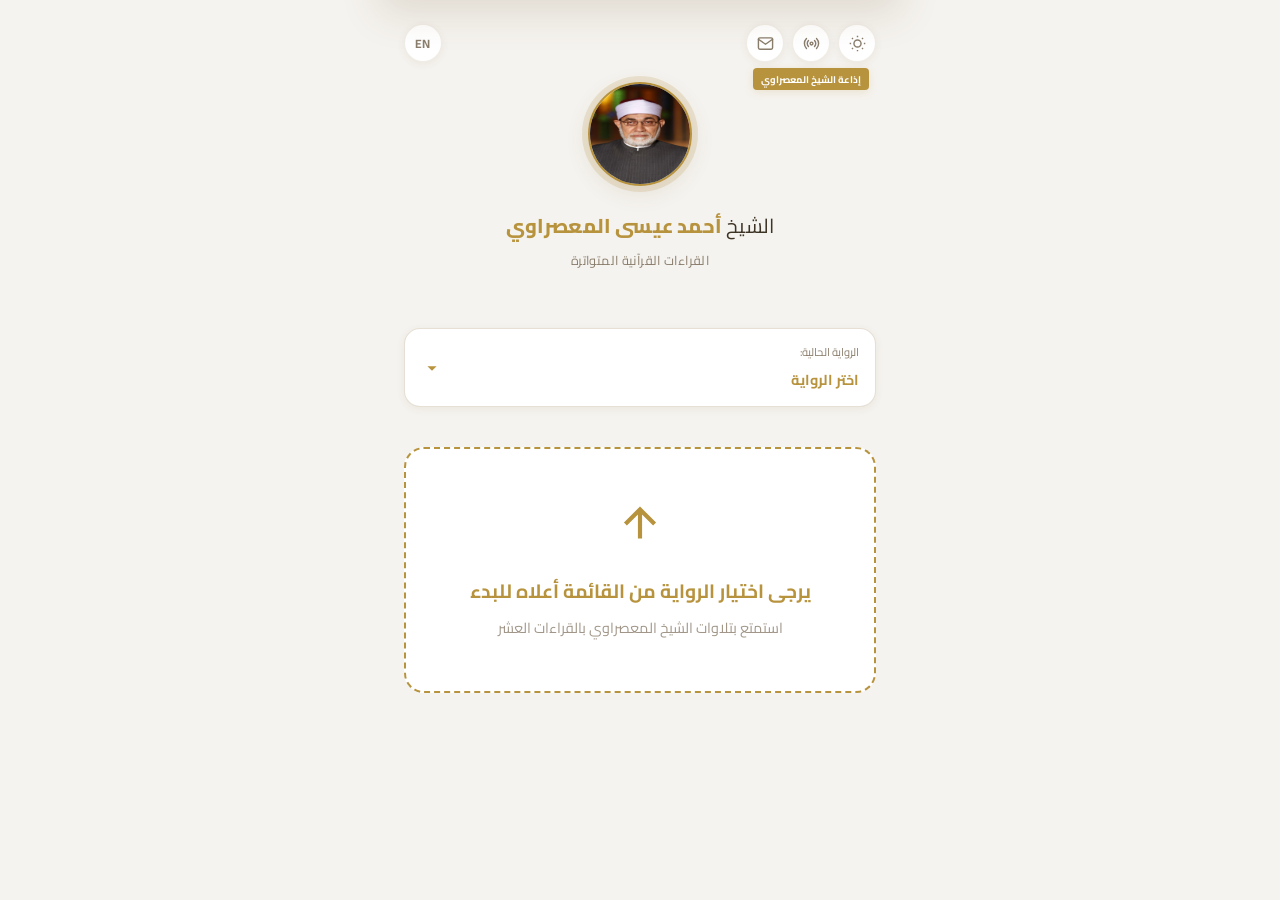
==== commit 9464a62d: "Add files via upload" ====
--- a/index.html
+++ b/index.html
@@ -147,6 +147,9 @@
                 <svg class="loading-spin" viewBox="0 0 24 24" fill="none" stroke="currentColor" stroke-width="3" stroke-linecap="round" aria-hidden="true"><path d="M12 2v4m0 12v4M4.93 4.93l2.83 2.83m8.48 8.48l2.83 2.83M2 12h4m12 0h4M4.93 19.07l2.83-2.83m8.48-8.48l2.83-2.83"/></svg>
                 <span id="reading-loading-text">جاري تحميل النص...</span>
             </div>
+            <div class="mushaf-page-view" id="mushaf-page-view" aria-label="صفحة المصحف">
+                <div class="mushaf-page-wrap" id="mushaf-page-wrap"></div>
+            </div>
             <div class="ayat-container" id="ayat-container"></div>
         </div>
     </div>
--- a/style.css
+++ b/style.css
@@ -618,7 +618,7 @@
     display: flex;
     align-items: center;
     justify-content: space-between;
-    padding: 6px 14px;
+    padding: 10px 14px;
     background: var(--bg-card);
     border: 1px solid var(--border-soft);
     border-radius: var(--radius-sm);
@@ -1221,6 +1221,12 @@
    شاشة القراءة والمزامنة (Reading / Sync View)
    ================================================ */
 
+/* الفئة الخاصة بتجميد الصفحة الرئيسية */
+body.reading-active {
+    overflow: hidden !important;
+    height: 100dvh !important;
+}
+
 .reading-view {
     position: fixed;
     inset: 0;
@@ -1231,6 +1237,7 @@
     transform: translateY(12px);
     opacity: 0;
     transition: opacity 0.25s ease, transform 0.25s ease;
+    overscroll-behavior: none; /* يمنع السحب المطاطي الذي يظهر الخلفية */
 }
 
 .reading-view.show {
@@ -1326,6 +1333,69 @@
 .ayat-container {
     max-width: 640px;
     margin: 0 auto;
+}
+
+.ayat-container.mushaf-hidden {
+    display: none;
+}
+
+/* ================================================
+   صفحة المصحف الحقيقية (مجلد hafs: svg + json)
+   ================================================ */
+
+.mushaf-page-view {
+    display: none;
+    max-width: 460px;
+    margin: 0 auto;
+}
+
+.mushaf-page-view.show {
+    display: block;
+    animation: mushafFadeIn 0.3s ease-out;
+}
+
+@keyframes mushafFadeIn {
+    from { opacity: 0; transform: translateY(6px); }
+    to   { opacity: 1; transform: translateY(0); }
+}
+
+.mushaf-page-wrap {
+    background: var(--bg-card);
+    border: 1px solid var(--border-soft);
+    border-radius: var(--radius-md);
+    box-shadow: var(--shadow-md);
+    padding: 16px;
+}
+
+.mushaf-page-wrap svg {
+    width: 100%;
+    height: auto;
+    display: block;
+}
+
+/* إعادة تلوين خطوط المصحف بحسب المظهر الفاتح/الداكن */
+.mushaf-page-wrap svg [fill] {
+    fill: var(--text-title);
+}
+
+.mushaf-page-wrap svg .mushaf-ayah-hit {
+    fill: transparent;
+    cursor: pointer;
+    transition: fill 0.35s ease;
+}
+
+.mushaf-page-wrap svg .mushaf-ayah-hit:hover {
+    fill: var(--accent-glow);
+}
+
+.mushaf-page-wrap svg .mushaf-ayah-hit.active-mushaf-ayah {
+    fill: var(--accent-glow);
+}
+
+@media (min-width: 640px) {
+    .mushaf-page-view {
+        max-width: 520px;
+    }
 }
 
 .surah-divider {
@@ -1732,5 +1802,4 @@
 }
 .surah-divider::before, .surah-divider::after {
     display: none; /* إزالة الخطوط الجانبية للحصول على شكل إطار نظيف */
-}
-
+}
